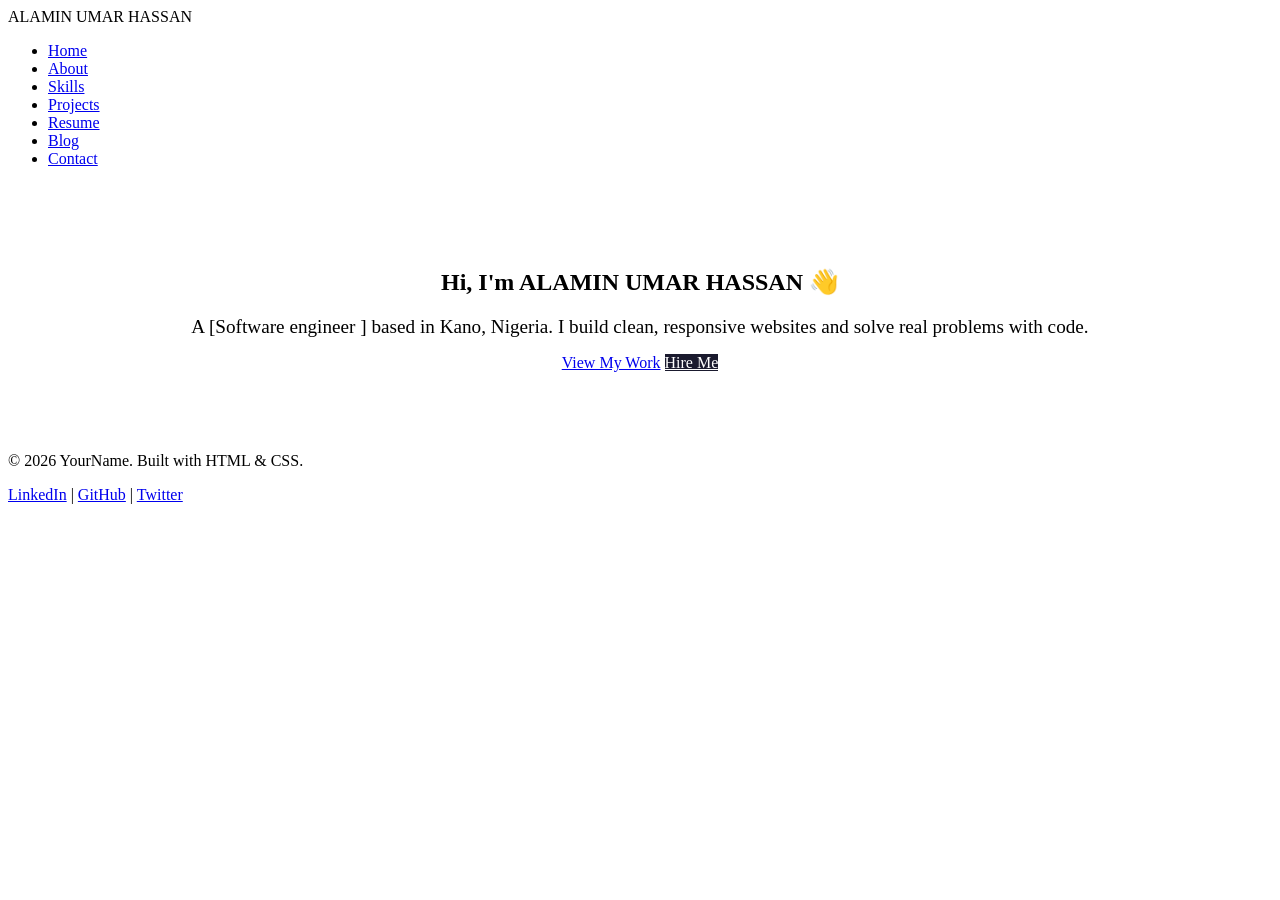
==== index.html @ eb263092 "Add files via upload" ====
<!DOCTYPE html>
<html lang="en">
<head>
  <meta charset="UTF-8">
  <meta name="viewport" content="width=device-width, initial-scale=1.0">
  <title>ALAMIN UMAR HASSAN | Portfolio</title>
  <link rel="stylesheet" href="css/style.css">
</head>
<body>
  <header>
    <nav class="navbar">
      <div class="logo">ALAMIN UMAR HASSAN </div>
      <ul class="nav-links">
        <li><a href="index.html" class="active">Home</a></li>
        <li><a href="about.html">About</a></li>
        <li><a href="skills.html">Skills</a></li>
        <li><a href="projects.html">Projects</a></li>
        <li><a href="resume.html">Resume</a></li>
        <li><a href="blog.html">Blog</a></li>
        <li><a href="contact.html">Contact</a></li>
      </ul>
    </nav>
  </header>

  <main>
    <section style="text-align:center; padding:4rem 0;">
      <h1>Hi, I'm ALAMIN UMAR HASSAN 👋</h1>
      <p style="font-size:1.2rem; margin:1rem 0;">A [Software engineer ] based in Kano, Nigeria. I build clean, responsive websites and solve real problems with code.</p>
      <a href="projects.html" class="btn">View My Work</a>
      <a href="contact.html" class="btn" style="background:#1a1a2e; color:white;">Hire Me</a>
    </section>
  </main>

  <footer>
    <p>© 2026 YourName. Built with HTML & CSS.</p>
    <div><a href="#">LinkedIn</a> | <a href="#">GitHub</a> | <a href="#">Twitter</a></div>
  </footer>
</body>
</html>
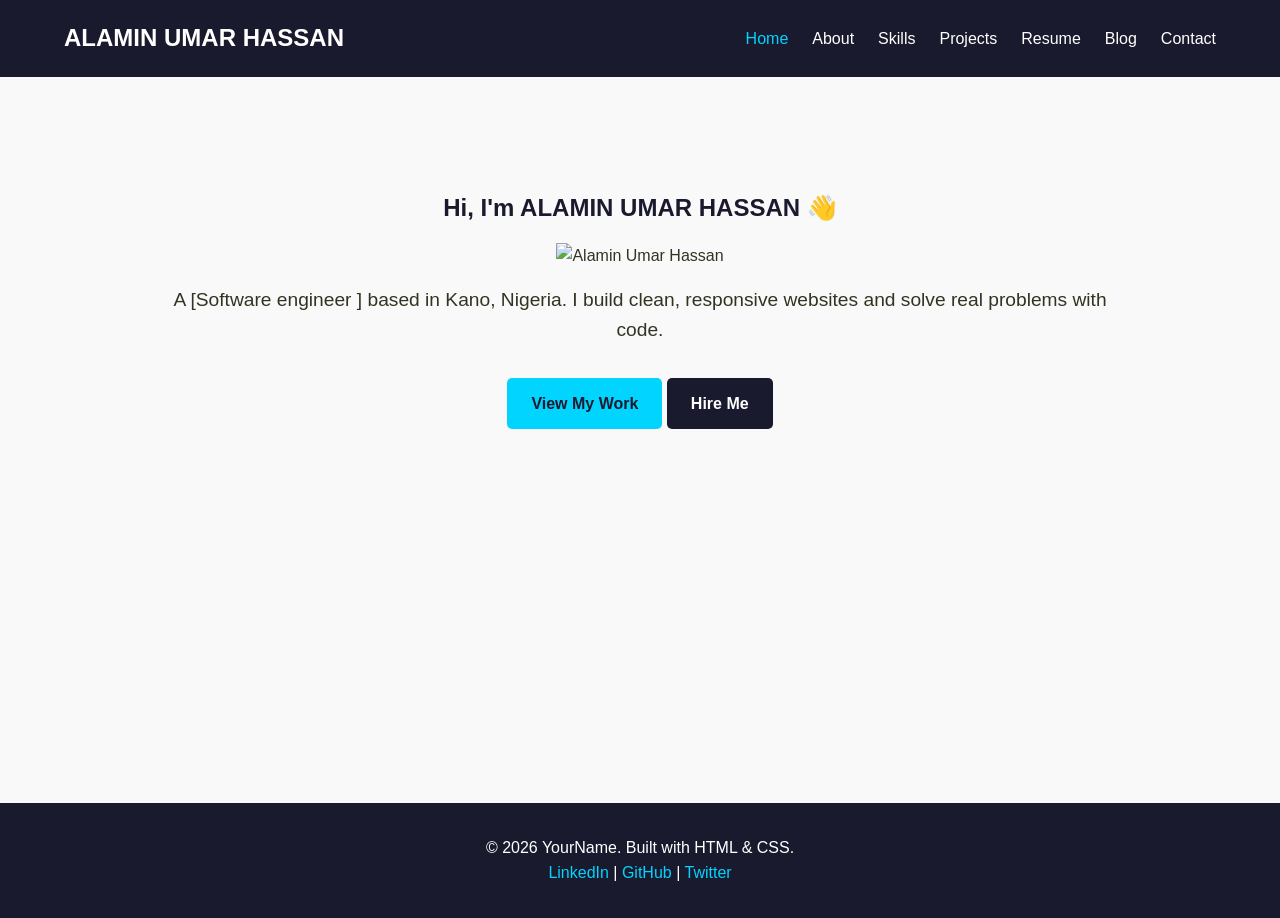
==== commit df452ec1: "Update index.html" ====
--- a/index.html
+++ b/index.html
@@ -14,7 +14,7 @@
         <li><a href="index.html" class="active">Home</a></li>
         <li><a href="about.html">About</a></li>
         <li><a href="skills.html">Skills</a></li>
-        <li><a href="projects.html">Projects</a></li>
+        <li><a href="project1.html">Projects</a></li>
         <li><a href="resume.html">Resume</a></li>
         <li><a href="blog.html">Blog</a></li>
         <li><a href="contact.html">Contact</a></li>
@@ -25,6 +25,7 @@
   <main>
     <section style="text-align:center; padding:4rem 0;">
       <h1>Hi, I'm ALAMIN UMAR HASSAN 👋</h1>
+      <img src="profile.jpg" alt="Alamin Umar Hassan" width="200">
       <p style="font-size:1.2rem; margin:1rem 0;">A [Software engineer ] based in Kano, Nigeria. I build clean, responsive websites and solve real problems with code.</p>
       <a href="projects.html" class="btn">View My Work</a>
       <a href="contact.html" class="btn" style="background:#1a1a2e; color:white;">Hire Me</a>
@@ -36,4 +37,4 @@
     <div><a href="#">LinkedIn</a> | <a href="#">GitHub</a> | <a href="#">Twitter</a></div>
   </footer>
 </body>
-</html>+</html>
--- a/css/style.css
+++ b/css/style.css
@@ -0,0 +1,119 @@
+* { margin: 0; padding: 0; box-sizing: border-box; }
+
+body {
+  font-family: 'Segoe UI', Tahoma, Geneva, Verdana, sans-serif;
+  line-height: 1.6;
+  color: #332;
+  background: #f9f9f9;
+}
+
+.navbar {
+  display: flex;
+  justify-content: space-between;
+  align-items: center;
+  padding: 1.2rem 5%;
+  background: #1a1a2e;
+  color: white;
+  position: sticky;
+  top: 0;
+  z-index: 100;
+}
+
+.logo { font-size: 1.5rem; font-weight: bold; }
+
+.nav-links {
+  list-style: none;
+  display: flex;
+  gap: 1.5rem;
+  flex-wrap: wrap;
+}
+
+.nav-links a {
+  color: white;
+  text-decoration: none;
+  font-weight: 450;
+  transition: color 0.3s;
+}
+
+.nav-links a:hover, .nav-links a.active { color: #00d4ff; }
+
+main {
+  max-width: 1100px;
+  margin: 3rem auto;
+  padding: 0 5%;
+  min-height: 70vh;
+}
+
+h1, h2, h3 { margin-bottom: 1rem; color: #1a1a2e; }
+
+.btn {
+  display: inline-block;
+  padding: 0.8rem 1.5rem;
+  background: #00d4ff;
+  color: #1a1a2e;
+  text-decoration: none;
+  border-radius: 5px;
+  margin-top: 1rem;
+  font-weight: bold;
+  transition: background 0.3s;
+}
+
+.btn:hover { background: #00aabb; }
+
+.grid {
+  display: grid;
+  grid-template-columns: repeat(auto-fit, minmax(280px, 1fr));
+  gap: 2rem;
+  margin-top: 2rem;
+}
+
+.card {
+  background: white;
+  padding: 1.5rem;
+  border-radius: 8px;
+  box-shadow: 0 2px 8px rgba(0,0,0,0.1);
+  transition: transform 0.3s;
+}
+
+.card:hover { transform: translateY(-5px); }
+
+.skill-bar {
+  background: #ddd;
+  border-radius: 5px;
+  margin: 0.5rem 0 1rem;
+  height: 20px;
+}
+
+.skill-fill {
+  background: #00d4ff;
+  height: 100%;
+  border-radius: 5px;
+  text-align: right;
+  padding-right: 8px;
+  color: white;
+  font-size: 0.8rem;
+  line-height: 20px;
+}
+
+form input, form textarea {
+  width: 100%;
+  padding: 0.8rem;
+  margin: 0.5rem 0 1rem;
+  border: 1px solid #ddd;
+  border-radius: 5px;
+}
+
+footer {
+  text-align: center;
+  padding: 2rem;
+  background: #1a1a2e;
+  color: white;
+  margin-top: 3rem;
+}
+
+footer a { color: #00d4ff; text-decoration: none; }
+
+@media (max-width: 768px) {
+  .navbar { flex-direction: column; gap: 1rem; }
+  .nav-links { flex-direction: column; text-align: center; }
+}
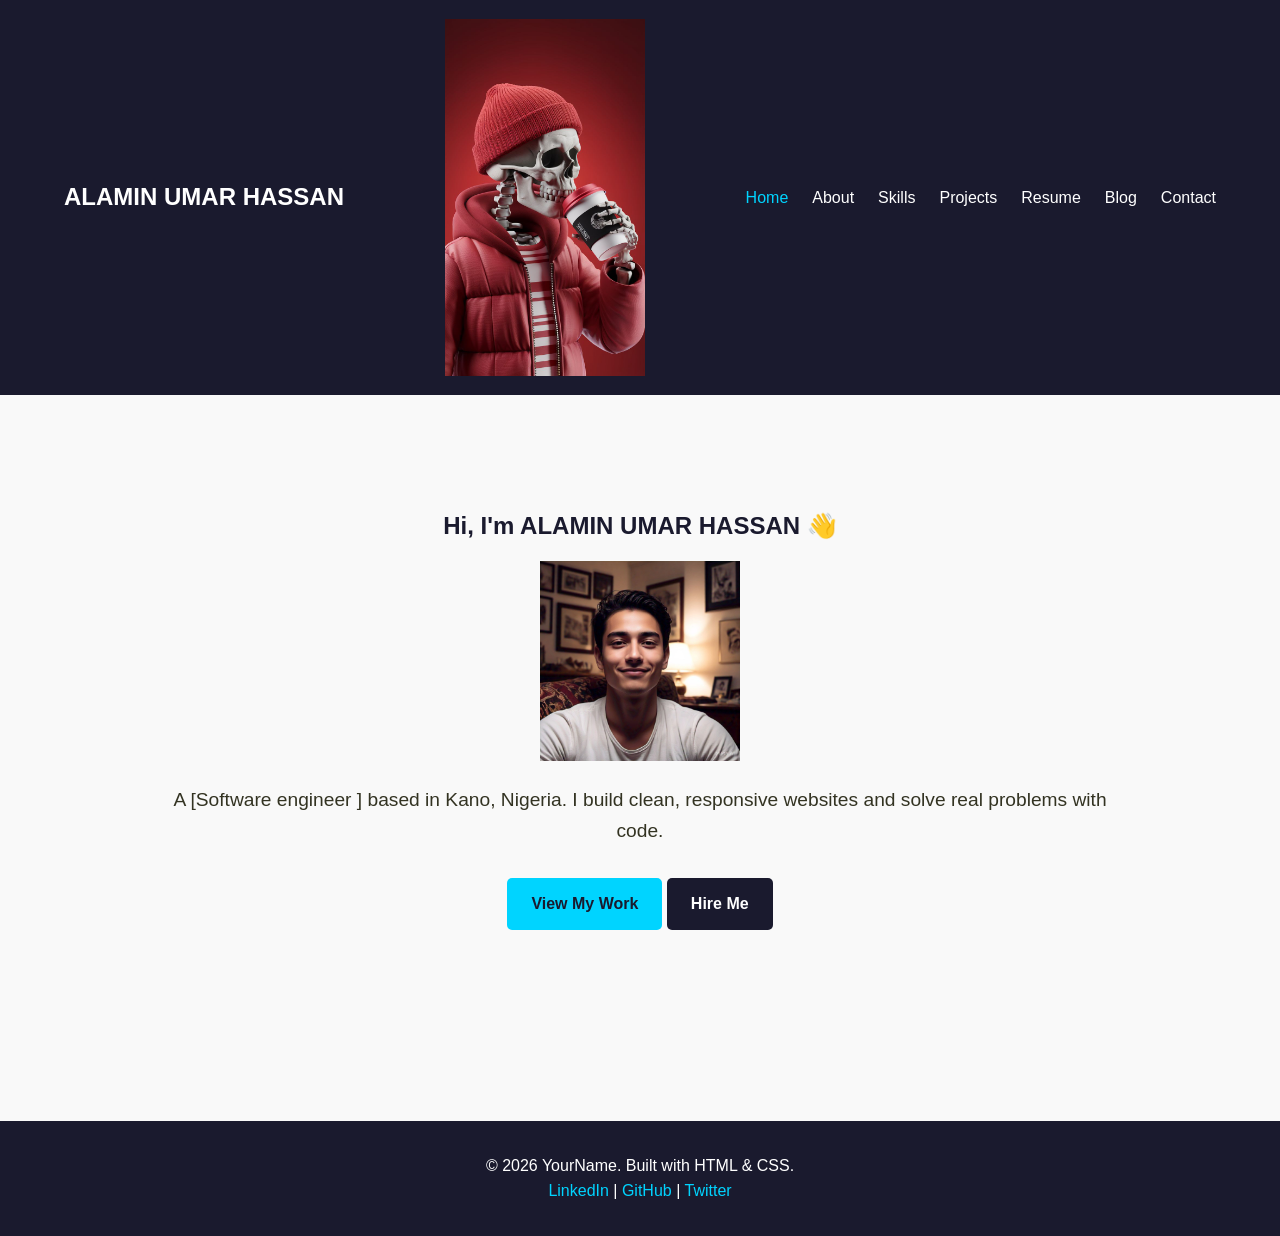
==== commit 75e73d4f: "Update index.html" ====
--- a/index.html
+++ b/index.html
@@ -10,6 +10,7 @@
   <header>
     <nav class="navbar">
       <div class="logo">ALAMIN UMAR HASSAN </div>
+      <img src="skull.jpg" alt="Alamin Umar Hassan" width="200">
       <ul class="nav-links">
         <li><a href="index.html" class="active">Home</a></li>
         <li><a href="about.html">About</a></li>
@@ -25,7 +26,7 @@
   <main>
     <section style="text-align:center; padding:4rem 0;">
       <h1>Hi, I'm ALAMIN UMAR HASSAN 👋</h1>
-      <img src="profile.jpg" alt="Alamin Umar Hassan" width="200">
+      <img src="new.jpg" alt="Alamin Umar Hassan" width="200">
       <p style="font-size:1.2rem; margin:1rem 0;">A [Software engineer ] based in Kano, Nigeria. I build clean, responsive websites and solve real problems with code.</p>
       <a href="projects.html" class="btn">View My Work</a>
       <a href="contact.html" class="btn" style="background:#1a1a2e; color:white;">Hire Me</a>
